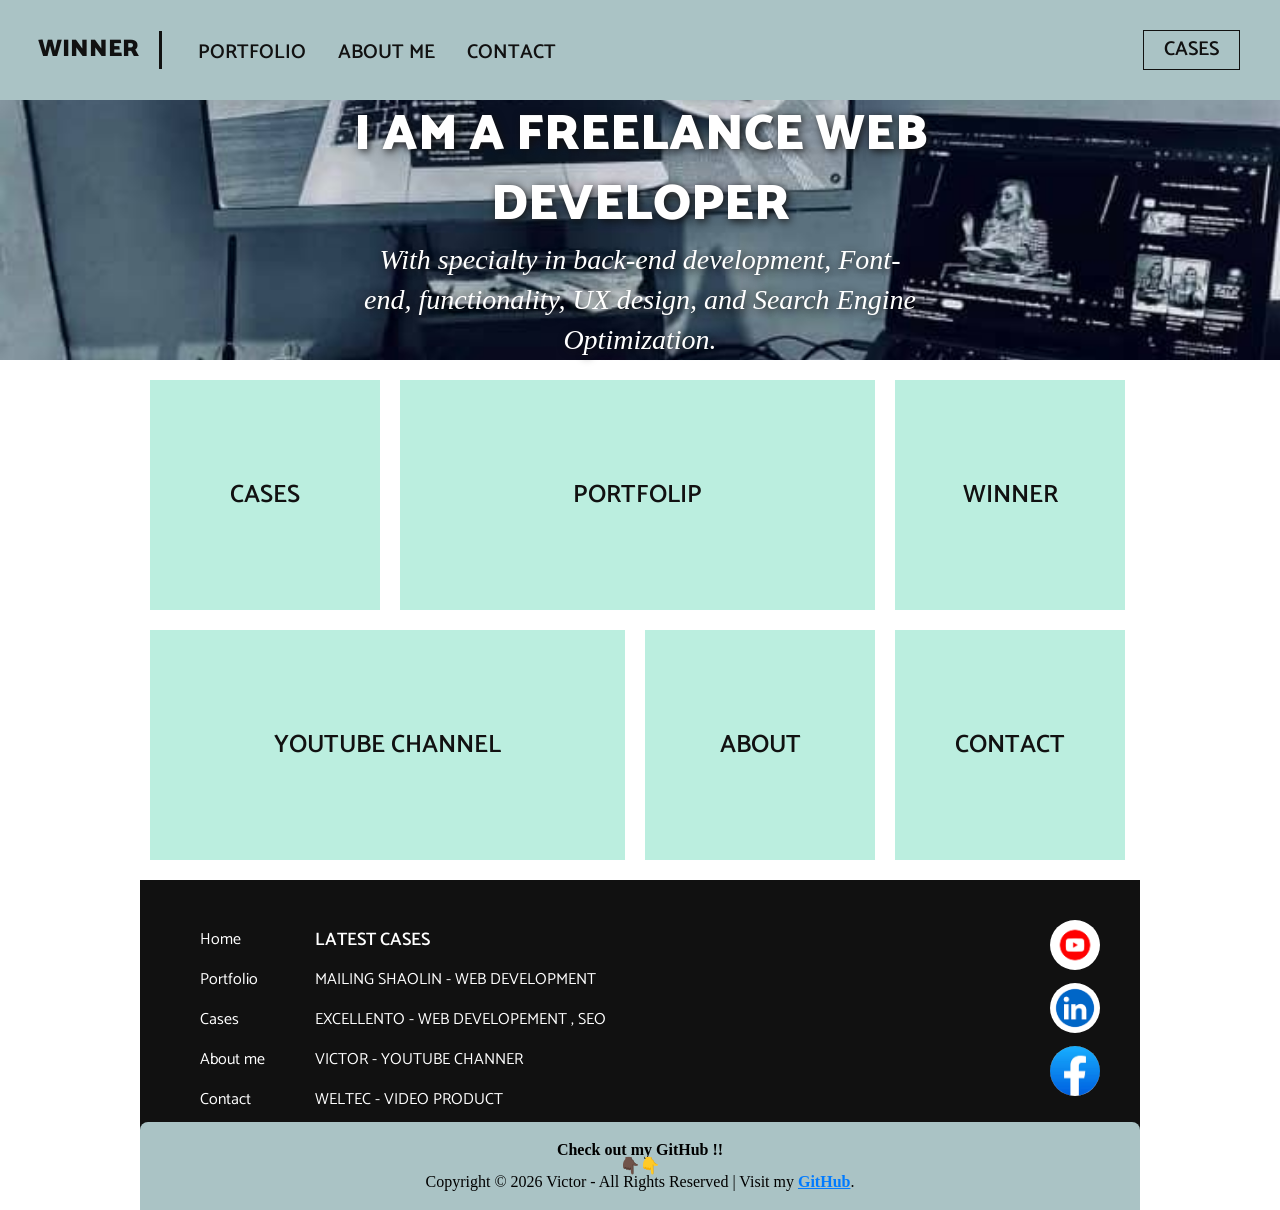
==== index.html @ 4560e21c "Initial commit" ====
<!DOCTYPE html>  
<html > 
<head> 
    <meta charset="UTF-8"> 
    <title>My portfolio</title>
    <meta name="viewport" content="width=device-width", initial-scale="1.0">
    <link href="https://fonts.googleapis.com/css?family=Catamaran:100,200,300,400,500,600,700,800,900|Cormant+Garamond:300,300i,400,400i,500,500i,600,600i,700,700i" rel="stylesheet">
    <!-- Standard Favicons (Most Browsers) -->
    <link rel="icon" type="image/png" sizes="32x32" href="images/favicon-32x32.png">
    <link rel="icon" type="image/png" sizes="16x16" href="images/favicon-16x16.png">
    
    <!-- Fallback for Old Browsers (IE, etc.) -->
    <link rel="shortcut icon" href="images/favicon.ico">
    
    <!-- Apple Touch Icon (iOS/Safari) -->
    <link rel="apple-touch-icon" href="images/apple-touch-icon.png">
    
    <!-- Android/Chrome Icons (PWA) -->
    <link rel="icon" type="image/png" sizes="192x192" href="images/android-chrome-192x192.png">
    <link rel="icon" type="image/png" sizes="512x512" href="images/android-chrome-512x512.png">
    
    <!-- Optional: Web Manifest (PWA) -->
    <link rel="manifest" href="images/site.webmanifest">
    
    <!-- Optional: Chrome Theme Color -->
    <meta name="theme-color" content="#ffffff">
    <link rel="stylesheet" href="style.css">
</head>  
  <body>
    <header>
       <a href="index.html" class="header-brand">winner</a>
       <nav>
        <ul>
          <li><a href="Portfolio.html">Portfolio</a></li>
          <li><a href="about.html">About me</a></li>
          <li><a href="contact.html">Contact</a></li>
        </ul>
        <a href="cases.html" class="header-cases">Cases</a> 
       </nav>
    </header>
    <!-- Would it have been better here to only have a div and no section so that we could center the content correctly vertically no matter the vertical height of the device? See the CSS table code trick.-->
    <main>
        <section class="index-banner">
            <div class="vertical-center">
                <h2>I AM A FREELANCE WEB <br>DEVELOPER</h2>
                <h1>With specialty in back-end development, Font-end, functionality, UX design, and Search Engine Optimization. </h1>
          </div>
        </section>
        <div class="wrapper">
          <section class="index-link">
            <a href="cases.html"><div class="index-boxlink-square">
              <h3>Cases</h3>
            </div></a>
            <a href="#"><div class="index-boxlink-rectangle">
              <h3>Portfolip</h3>
            </div></a>
            <a href="#"><div class="index-boxlink-square">
              <h3>Winner</h3>
            </div></a>
            <a href="#"><div class="index-boxlink-rectangle">
              <h3>Youtube channel</h3>
            </div></a>
            <a href="#"><div class="index-boxlink-square">
              <h3>About</h3>
            </div></a>
            <a href="#"><div class="index-boxlink-square">
              <h3>Contact</h3>
            </div></a>
          </section>
        </div>  
      </main>
      <div class="wrapper">
        <footer>
          <ul class="footer-link-main">
            <li><a href="#">Home</a></li>
            <li><a href="#">Portfolio</a></li>
            <li><a href="#">Cases</a></li>
            <li><a href="#">About me</a></li>
            <li><a href="#">Contact</a></li>
          </ul>
          <ul class="footer-links-cases">
            <li><p>Latest Cases</p></li>
            <li><a href="#">MAILING SHAOLIN - WEB DEVELOPMENT</a></li>
            <li><a href="#">EXCELLENTO - WEB DEVELOPEMENT , SEO</a></li>
            <li><a href="#">VICTOR - YOUTUBE CHANNER</a></li>
            <li><a href="#">WELTEC - VIDEO PRODUCT</a></li>
          </ul>
          <div class="footer-sm">
            <a href="https://www.youtube.com/channel/UCz6kyvlssf2Um4QX6Q98j5Q" target="_blank">
              <img src="image/youtube.png"  alt="youtube icon" >
            </a>
            <a href="#"><img src="image/linkedin.png" alt="linkedin icon"></a>
            <a href="#"><img src="image/facebook.jpeg" alt="facebook icon"></a>
          </div>
          <div class="Reserved">
              <h2>Check out my GitHub !!</h2>
              <h2>👇🏿👇</h2>  
              <p>Copyright &copy; <span id="current-year"></span> Victor  - All Rights Reserved | Visit my <a href="https://github.com/ub-victor" target="_blank">GitHub</a>.</p>
          </div>
        </footer>
        <!-- for flexbox <footer>
          <div class="footer-content">
              <ul class="footer-link-main">
                  <li><a href="#">Home</a></li>
                  <li><a href="#">Portfolio</a></li>
                  <li><a href="#">Cases</a></li>
                  <li><a href="#">About me</a></li>
                  <li><a href="#">Contact</a></li>
              </ul>
              <ul class="footer-links-cases">
                  <li><p>Latest Cases</p></li>
                  <li><a href="#">MAILING SHAOLIN - WEB DEVELOPMENT</a></li>
                  <li><a href="#">EXCELLENTO - WEB DEVELOPEMENT , SEO</a></li>
                  <li><a href="#">MMTUTS - YOUTUBE CHANNER</a></li>
                  <li><a href="#">WELTEC - VIDEO PRODUCT</a></li>
              </ul>
              <div class="footer-sm">
                  <a href="https://www.youtube.com/channel/UCz6kyvlssf2Um4QX6Q98j5Q" target="_blank">
                      <img src="image/youtube.png" alt="youtube icon">
                  </a>
                  <a href="#"><img src="image/linkedin.png" alt="linkedin icon"></a>
                  <a href="#"><img src="image/facebook.jpeg" alt="facebook icon"></a>
              </div>
          </div>
          <div class="Reserved">
              <h2>Check out my GitHub !!</h2>
              <h2>👇🏿👇</h2>  
              <p>Copyright &copy; <span id="current-year"></span> Victor - All Rights Reserved | Visit my <a href="https://github.com/ub-victor" target="_blank">GitHub</a>.</p>
          </div>
      </footer> -->
      </div>
      <script src="main.js"></script>
  </body>
</html>
---- style.css ----
/*
html5doctor.com Reset Stylesheet
v1.6.1
Last Updated: 2010-09-17
Author: Richard Clark - http://richclarkdesign.com
Twitter: @rich_clark
*/

html, body, div, span, object, iframe,
h1, h2, h3, h4, h5, h6, p, blockquote, pre,
abbr, address, cite, code,
del, dfn, em, img, ins, kbd, q, samp,
small, strong, sub, sup, var,
b, i,
dl, dt, dd, ol, ul, li,
fieldset, form, label, legend,
table, caption, tbody, tfoot, thead, tr, th, td,
article, aside, canvas, details, figcaption, figure,
footer, header, hgroup, menu, nav, section, summary,
time, mark, audio, video {
    margin:0;
    padding:0;
    border:0;
    outline:0;
    font-size:100%;
    vertical-align:baseline;
    background:transparent;
}

body {
    line-height:1;
}

article,aside,details,figcaption,figure,
footer,header,hgroup,menu,nav,section {
    display:block;
}

nav ul {
    list-style:none;
}

blockquote, q {
    quotes:none;
}

blockquote:before, blockquote:after,
q:before, q:after {
    content:'';
    content:none;
}

a {
    margin:0;
    padding:0;
    font-size:100%;
    vertical-align:baseline;
    background:transparent;
}

/* change colours to suit your needs */
ins {
    background-c
    olor:#ff9;
    color:#000;
    text-decoration:none;
}

/* change colours to suit your needs */
mark {
    background-color:#ff9;
    color:#000;
    font-style:italic;
    font-weight:bold;
}

del {
    text-decoration: line-through;
}

abbr[title], dfn[title] {
    border-bottom:1px dotted;
    cursor:help;
}

table {
    border-collapse:collapse;
    border-spacing:0;
}

/* change border colour to suit your needs */
hr {
    display:block;
    height:1px;
    border:0;  
    border-top:1px solid #cccccc;
    margin:1em 0;
    padding:0;
}

input, select {
    vertical-align:middle;
}

/* MY CODE*/
*{
    text-decoration: none;
}

main{
    padding-top: 100px; /*Which is the height of of the hearder*/
}

header{
    position: fixed;
    top: 0;
    right: 0;
    left: 0;
    background-color: #fff;
    background-color:  #aac3c5;
    width: 100%;
    height: 100px;
}

header .header-brand{
    font-family: Catamaran;
    font-size: 24px;
    font-weight: 900;
    color: #111;
    text-transform: uppercase;
    display: block;
    margin: 0 auto;
    text-align: center;
    padding: 20px 0;

}

header .header-brand:hover {
    font-size: 25px;
}

header nav ul {
    display: block;
    margin: 0 auto;/*to center the ul but it will not center  it because the ul take 100% of width of the header */
    width: fit-content; /* it sets it to fit*/
}

header nav ul li {
    display: inline-block; /*Align item horizotally*/
    float: left;
    list-style: none;
    padding: 0 16px;    
}

header nav ul a {
    font-family: Catamaran;
    font-size: 18px;
    color: #111;
    font-weight: 600;
    text-transform: uppercase;
}

header .header-cases{
    display: none;
} 

@media only screen and (min-width: 1000px){
    header .header-brand{
        margin: 31px 0;
        text-align: left;
        line-height: 38px; /* Sets the vertical spacing between lines of text to 38px for better alignment and readability */
        padding: 0px 20px 0px 38px;
        border-right: 3px solid #111;
        float: left;
    }

    header nav ul {
        margin: 45px 0px 0px 20px;/* Here we can center vertically the nav manually by creating the line-heigt the we take the 100px of the header-the px we give to the line-heigt then we divide the by 2 then we can give the top and buttom of the marge of the nav the number of px got*/
        float: left;
    }
    
    /* we do need these lines of codes as we need not make any modification to the ul li 
    header nav ul li {
        display: inline-block; 
        float: left;
        list-style: none;
        padding: 0 16px;    
    } */
    
    header nav ul a {
        font-size: 20px;
        line-height: 10px;
    }

    header .header-cases{
        display: block;
        font-family: Catamaran;
        font-size: 20px;
        color: #111;
        font-weight: 600;
        text-transform: uppercase;
        line-height: 38px; /*let us put in mind that we have 40px due to those border so it will be 100px-40px=60px/2=30px for the mt to centered it the middle of the header*/
        border: 1px solid #111;
        float: right;
        margin-right: 40px;
        margin-top: 30px;
        padding: 0 20px;
    } 
}

/* INDEX*/

.index-banner{
    width: 100%;
    /* Set the height of the banner to fill the viewport height minus the header height */
    height: calc(100vh - 100px);
    max-height: 250px;
    background-image: url(image/bac.jpg);
    background-repeat: no-repeat;
    background-position:center;
    background-size: cover;
    /* Center content vertically within the banner */
    display: table;
}

.vertical-center{
    /* Align content vertically within the parent container */
    display: table-cell;
    vertical-align: middle;
}

.index-banner h2 {
    font-family: Catamaran;
    font-size: 40px;
    font-weight: 900;
    line-height: 55px;
    color: #fff;
    text-align: center;
    text-shadow: 2px 2px 8px #111; 
}

.index-banner h1 {
    font-family: Catamaran Garamond;
    font-size: 20px;
    font-weight: bold;
    font-style: italic;
    line-height: 30px;
    color: #fff;
    text-align: center;
    text-shadow: 2px 2px 8px #111; 
}

.index-link div {
    margin: 16px 16px 0;
    /* Set the width of the div to be the full width of its container minus 32px (16px margin on each side) */
    width: calc(100% - 32px);
    height: 100px;
    background-color: #c6e4d6;
}

.index-link div h3 {
    font-family: Catamaran;
    font-size: 25px;
    font-weight: 600;
    line-height: 100px;
    color: #111;
    text-align: center;
    text-transform: uppercase;
}

@media only screen and (min-width: 1000px){
    .index-banner{
        width: 100%;
        /* Set the height of the banner to fill the viewport height minus the header height */
        height: calc(100vh - 100px);
        background-image: url(image/bac.jpg);
        background-repeat: no-repeat;
        background-position:center;
        background-size: cover;
        /* Center content vertically within the banner */
        display: table;
    }
    .index-banner h2 {
        font-size: 50px;
        line-height: 70px; 
    }
    .index-banner h1 {
        font-size: 28px;
        font-weight: 500;
        font-style: italic;
        line-height: 40px;
        color: #fff;
        text-align: center;
        text-shadow: 2px 2px 8px #111; 
    }
    .wrapper {
        width: 1000px;
        margin: 0 auto;
    }
    .index-banner{
        height: 450px;
    }
    .index-banner h1 {
        display: block;
        width: 560px;
        margin: 0 auto;
    }

    .index-link{
        overflow: hidden;
    }

    .index-link div {
        margin: 20px 10px 0;
        height: 230px;
        background-color: #bbeedf;
        float: left;
    }

    /*   
  Set the width of the index boxes to take up 25% of the parent container's width,  
  minus 20 pixels to allow for spacing between the boxes. This calculation ensures that  
  each box is responsively sized to fit within the available space while maintaining  
  a clear visual separation. The '!important' rule guarantees that this width setting   
  takes precedence over any other conflicting width definitions.   

  Example calculation when parent container is 1000px wide:  
  - 25% of 1000px = 250px  
  - After subtracting 20px for spacing: 250px - 20px = 230px  
  Thus, each box will have a width of 230px.  
*/  
    .index-boxlink-square{
        width: calc(25% - 20px) !important; /* overrides the previous styling*/
    }

    .index-boxlink-rectangle{
        width: calc(50% - 25px) !important;
    }
    .index-link div h3 {
        line-height: 230px;
    }
}

/* Cases */
.cases-links {
    overflow: hidden;
    margin-bottom: 20px;
}

.cases-links h2{
    font-size: Catamaran;
    font-size: 28px;
    font-weight: 600;
    color: #111;
    padding: 10px;
    text-transform: uppercase;
}

.cases-links div .cases-link { 
    float: left;
    width: 230px;
    height: 230px;
    margin: 20px 10px 0;
    background-color: #bbeedf;
}

.cases-links .cases-link p{
    padding-top: 45%;
    font-size: catamaran;
    font-size: 24pxpx;
    font-weight: 600;
    color: #111;
    text-align: center;
    text-transform: uppercase;
}

.contact {
    font-family: Arial, sans-serif;
    color: #333;
    line-height: 1.6;
    text-align: center; /* Center all text */
    margin: 0 auto; /* Center the container */
    max-width: 330px; /* Optional: set a max width for better centering */
}

.contact h2 {
    font-size: 24px;
    margin-bottom: 15px;
    text-transform: uppercase;
}

.contact p {
    margin: 8px 0;
    font-size: 18px;
}

.contact span {
    font-weight: bold;
    color: #000;
}

/* Footer */  

/* footer {   */
    /* This line sets the width of the element to 100% of its container's width,   
        minus 80px, ensuring it adjusts responsively while maintaining a margin or padding. */  
    /* width: calc(100% -80px);  
    padding: 40px 40px;  
    margin-top: 20px;  
    background-color: #111111;  
    overflow: hidden;  
}  

footer ul {  
    width: fit-content;  
    float: left;  
    padding-left: 20px;  
}  

footer ul li{  
    display: block;  
    list-style: none;  
}  

footer ul li a{  
    font-family: Catamaran; 
    font-size: 24px;  
    color: #fff;  
    line-height: 40px;  
}  

.footer-links-cases {  
    display: none;  
}  

.footer-sm {  
    width: 50px;  
    float: right;  
}  

.footer-sm img {  
    height: 50px;  
    width: 100%;  
    margin-bottom: 10px;  
    
}  

.Reserved {  
    text-align: center;  
    margin-top : auto;    
    background-color: rgb(117, 204, 36);  
    border-radius: 8px 8px 0 0;  
}  

.Reserved a{  
    text-decoration: underline;  
    color: #007BFF;  
    font-weight: bold;   
}  

@media only screen and (min-width: 1000px){  
    .footer-links-cases {  
        display: block;  
    }  
    
    footer ul li p {  
       font-family: Catamaran;  
       font-size: 24px;  
       font-weight: 600;   
       color: #fff;  
       line-height: 40px;  
       text-transform: uppercase;  
    }  

    footer ul {  
        width: fit-content;  
        float: left;  
        padding-left: 20px;  
    }  

    footer ul {  
    padding-right: 30px;
    }  
} */


/* Case1 */
.case-vid h2{
    font-size: Catamaran;
    font-size: 28px;
    font-weight: 600;
    color: #111;
    text-align: center;
    padding-top: 10px;
    text-transform: uppercase;
}

.case-vid video{
    display: block;
    width: 600px;
    height: 400px;
    padding: 30px 0;
    margin: 0 auto;
 }

 .case-vid article h3{
    font-size: Catamaran;
    font-size: 28px;
    font-weight: 600;
    color: #111;
    text-transform: uppercase;
    padding-bottom: 20px;
 }

 .case-vid article div p{
    font-size: Catamaran;
    font-size: 16px;
    font-weight: 600;
    line-height: ;
    color: #111;
    text-transform: uppercase;
    column-count: 3;
    column-gap: 30px;

 }



/* Footer */
footer {
    width: calc(100% - 80px); /* Fixed missing space between - and 80px */
    padding: 40px 40px;
    margin-top: 20px;
    background-color: #111111;
    overflow: hidden;
    position: relative; /* Added to establish positioning context */
    min-height: 260px; /* Added to ensure footer has enough height */
}

footer ul {
    width: fit-content;
    float: left;
    padding-left: 20px;
}

footer ul li {
    display: block;
    list-style: none;
}

footer ul li a {
    font-family: Catamaran; /* Fixed typo: was 'font-size: catamaran' */
    font-size: 16px;
    color: #fff;
    line-height: 40px;
}

.footer-links-cases { /* Note: This has a typo (should match HTML's 'footer-links-cases') */
    display: none;
}

.footer-sm {
    width: 50px;
    float: right;
}

.footer-sm img {
    height: 50px;
    width: 100%; 
    margin-bottom: 10px;
    border-radius: 50px;
}

.Reserved {
    text-align: center;
    margin: 0 auto;
    background-color:  #bbeedf;
    background-color:  #aac3c5;
    border-radius: 8px 8px 0px 0;
    position: absolute; /* Changed to absolute positioning */
    bottom: 0; /* Position at bottom of footer */
    left: 0; /* Stretch full width */
    right: 0;
    padding: 20px 0; /* Added padding for better spacing */
    margin-top: 0; /* Removed previous margin-top */
}

.Reserved a {
    text-decoration: underline;
    color: #007BFF;
    font-weight: bold;
}

/* Clearfix for floated elements - prevents layout collapse */
footer::after {
    content: ""; /* Inserts an empty content to create a pseudo-element */
    display: table; /* Establishes a block formatting context to contain floated elements */
    clear: both; /* Clears floats on both sides to prevent layout collapse */
}

@media only screen and (min-width: 1000px) {
    .footer-links-cases { /* Corrected class name */
        display: block;
    }
    
    footer ul li p {
        font-family: Catamaran;
        font-size: 18px;
        font-weight: 600;
        color: #fff;
        line-height: 40px;
        text-transform: uppercase;
    }

    footer ul {
        width: fit-content;
        float: left;
        padding-left: 20px;
    }

    footer ul {
        padding-right: 30px;
    }
    
    /* Ensure footer has more height on larger screens */
    footer {
        min-height: 250px;
    }
}











/* Footer */


/* footer {
    width: 100%;
    padding: 40px;
    margin-top: 20px;
    background-color: #111111;
    display: flex;
    flex-direction: column;
}

.footer-content {
    display: flex;
    flex-wrap: wrap;
    justify-content: space-between;
    gap: 40px;
}

footer ul {
    padding-left: 20px;
    margin: 0;
}

footer ul li {
    display: block;
    list-style: none;
}

footer ul li a {
    font-family: Catamaran;
    font-size: 24px;
    color: #fff;
    line-height: 40px;
}

.footer-links-cases {
    display: none;
}

.footer-sm {
    display: flex;
    flex-direction: column;
    gap: 10px;
}

.footer-sm img {
    height: 50px;
    width: 50px;
}

.Reserved {
    text-align: center; */
   /* margin-top: auto; */ /* This pushes it to the bottom */
    /* padding: 20px;
    background-color: rgb(117, 204, 36);
    border-radius: 8px 8px 0 0;
}

.Reserved a {
    text-decoration: underline;
    color: #007BFF;
    font-weight: bold;
}

@media only screen and (min-width: 1000px) {
    .footer-links-cases {
        display: block;
    }
    
    footer ul li p {
        font-family: Catamaran;
        font-size: 24px;
        font-weight: 600;
        color: #fff;
        line-height: 40px;
        text-transform: uppercase;
    }
} */
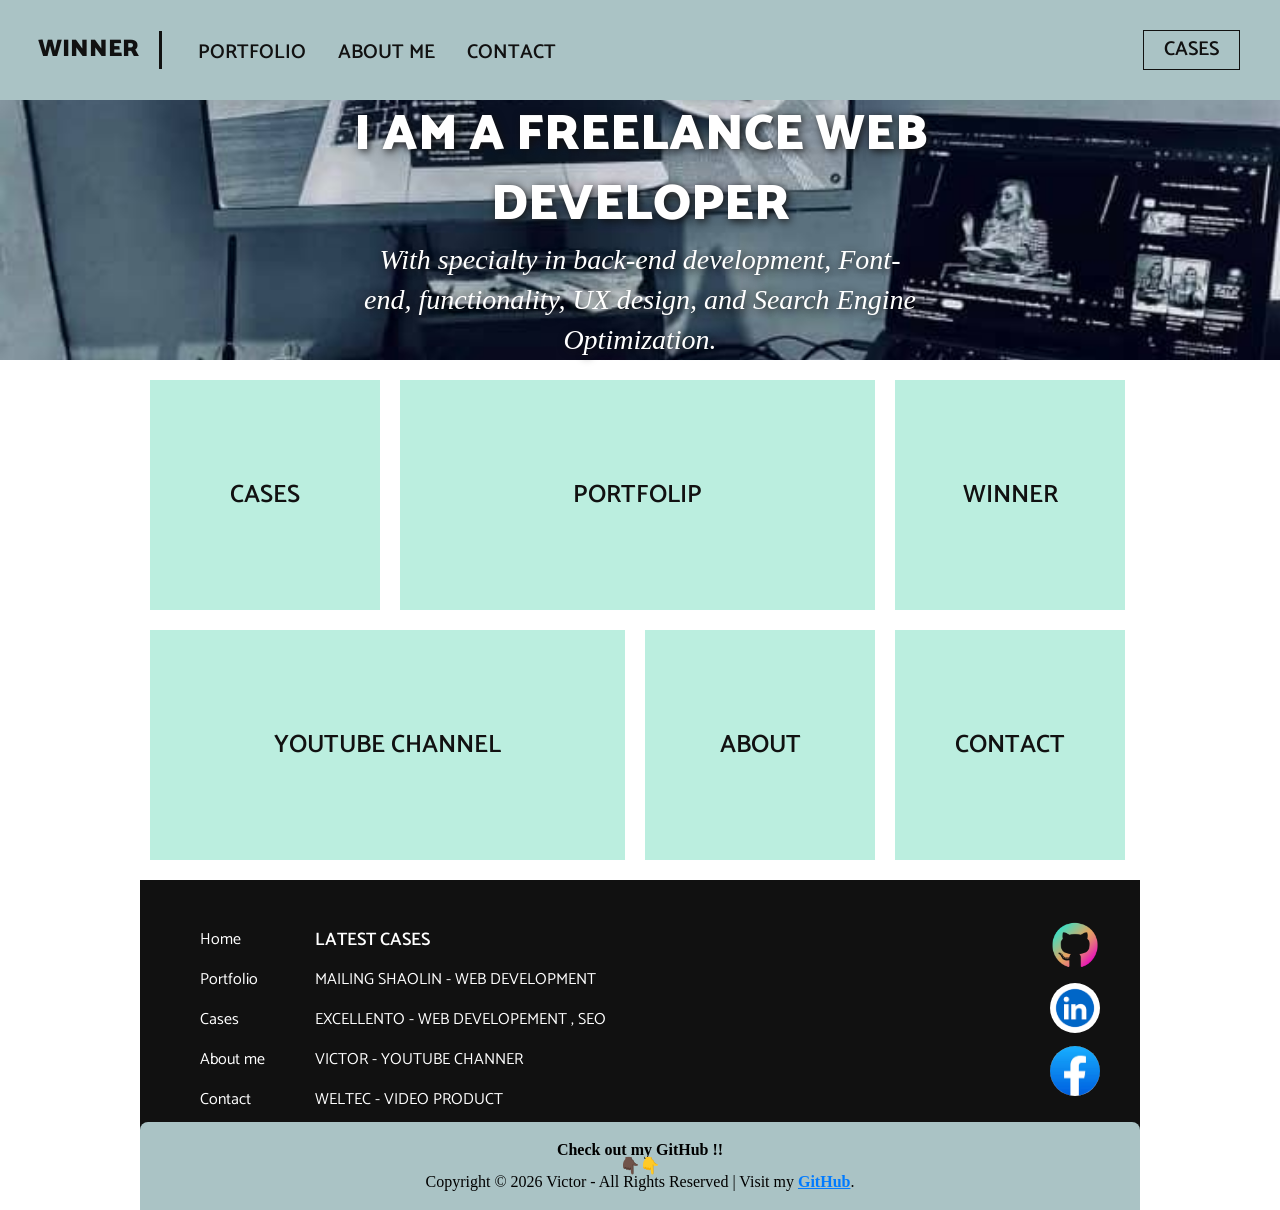
==== commit 4f921522: "Initial commit" ====
--- a/index.html
+++ b/index.html
@@ -86,9 +86,9 @@
             <li><a href="#">WELTEC - VIDEO PRODUCT</a></li>
           </ul>
           <div class="footer-sm">
-            <a href="https://www.youtube.com/channel/UCz6kyvlssf2Um4QX6Q98j5Q" target="_blank">
-              <img src="image/youtube.png"  alt="youtube icon" >
-            </a>
+            <a href="https://github.com/ub-victor" target="_blank">
+                <img src="image/github.png" alt="youtube icon">
+              </a>
             <a href="#"><img src="image/linkedin.png" alt="linkedin icon"></a>
             <a href="#"><img src="image/facebook.jpeg" alt="facebook icon"></a>
           </div>
--- a/style.css
+++ b/style.css
@@ -27,6 +27,9 @@
     background:transparent;
 }
 
+body, html {
+    height: 100%;
+}
 body {
     line-height:1;
 }
@@ -120,6 +123,7 @@
     background-color:  #aac3c5;
     width: 100%;
     height: 100px;
+    z-index: 1000;
 }
 
 header .header-brand{
@@ -344,30 +348,30 @@
 /* Cases */
 .cases-links {
     overflow: hidden;
-    margin-bottom: 20px;
-}
-
-.cases-links h2{
-    font-size: Catamaran;
+    margin: 20px 10px;
+}
+
+
+.cases-links h2 {
+    font-family: 'Catamaran', sans-serif;
     font-size: 28px;
     font-weight: 600;
     color: #111;
-    padding: 10px;
     text-transform: uppercase;
 }
 
-.cases-links div .cases-link { 
+.cases-links .wrapper div {
     float: left;
     width: 230px;
     height: 230px;
-    margin: 20px 10px 0;
+    margin: 20px 10px 0px;
     background-color: #bbeedf;
 }
 
-.cases-links .cases-link p{
+.cases-links .wrapper p {
     padding-top: 45%;
-    font-size: catamaran;
-    font-size: 24pxpx;
+    font-family: Catamaran;
+    font-size: 24px;
     font-weight: 600;
     color: #111;
     text-align: center;
@@ -504,6 +508,7 @@
  }
 
  .case-vid article h3{
+    display: none;
     font-size: Catamaran;
     font-size: 28px;
     font-weight: 600;
@@ -513,6 +518,7 @@
  }
 
  .case-vid article div p{
+    display: none;
     font-size: Catamaran;
     font-size: 16px;
     font-weight: 600;
@@ -523,6 +529,858 @@
     column-gap: 30px;
 
  }
+
+ @media only screen and (min-width: 1000px){
+    .case-vid article h3{
+        display: block;
+        font-size: Catamaran;
+        font-size: 28px;
+        font-weight: 600;
+        color: #111;
+        text-transform: uppercase;
+        padding-bottom: 20px;
+     }
+    
+     .case-vid article div p{
+        display: block;
+        font-size: Catamaran;
+        font-size: 16px;
+        font-weight: 600;
+        line-height: ;
+        color: #111;
+        text-transform: uppercase;
+        column-count: 3;
+        column-gap: 30px;
+    
+     }
+
+ }
+
+ /*Gallery*/
+.gallery-links-h2 {
+    font-family: Catamaran;
+    font-size: 28px;
+    font-weight: 600;
+    color: #111;
+    text-transform: uppercase;
+    text-align: center;
+    padding: 20px;
+}
+
+/* Gallery Styles */
+.gallary-links {
+    display: grid;
+    grid-template-columns: repeat(auto-fill, minmax(250px, 1fr));
+    gap: 20px;
+    padding: 20px;
+    max-width: 1400px;
+    margin: 0 auto;
+}
+
+.gallary-img {
+    display: block;
+    position: relative;
+    overflow: hidden;
+    border-radius: 12px;
+    box-shadow: 0 5px 15px rgba(0, 0, 0, 0.1);
+    aspect-ratio: 1/1;
+    transition: all 0.3s ease;
+}
+
+.gallary-img img {
+    width: 100%;
+    height: 100%;
+    object-fit: cover;
+    transition: transform 0.5s ease;
+}
+
+.gallary-img:hover {
+    box-shadow: 0 10px 25px rgba(0, 0, 0, 0.2);
+    transform: translateY(-5px);
+}
+
+.gallary-img:hover img {
+    transform: scale(1.05);
+}
+
+.gallary-img::after {
+    content: "";
+    position: absolute;
+    top: 0;
+    left: 0;
+    width: 100%;
+    height: 100%;
+    background: linear-gradient(to top, rgba(0, 0, 0, 0.5), transparent 40%);
+    opacity: 0;
+    transition: opacity 0.3s ease;
+}
+
+.gallary-img:hover::after {
+    opacity: 1;
+}
+
+.gal-tit {
+    text-align: center;
+    padding: 40px 20px;
+}
+
+.gallery-links-h2 {
+    font-size: 2.5rem;
+    margin-bottom: 20px;
+    color: #333;
+    position: relative;
+    display: inline-block;
+}
+
+.gallery-links-h2::after {
+    content: "";
+    position: absolute;
+    bottom: -10px;
+    left: 50%;
+    transform: translateX(-50%);
+    width: 130px;
+    height: 4px;
+    background: linear-gradient(to right, #ff7e5f, #feb47b);
+    border-radius: 2px;
+}
+
+/* Lightbox effect */
+.gallary-img {
+    cursor: pointer;
+}
+
+/* Responsive adjustments */
+@media (max-width: 768px) {
+    .gallary-links {
+        grid-template-columns: repeat(auto-fill, minmax(200px, 1fr));
+        gap: 15px;
+        padding: 15px;
+    }
+    
+    .gallery-links-h2 {
+        font-size: 2rem;
+    }
+}
+
+@media (max-width: 480px) {
+    .gallary-links {
+        grid-template-columns: repeat(auto-fill, minmax(150px, 1fr));
+        gap: 10px;
+        padding: 10px;
+    }
+    
+    .gallery-links-h2 {
+        font-size: 1.8rem;
+    }
+}
+
+@media only screen and (min-width: 762px){
+    .gallery-links-h2 {
+        font-size: 28px;
+    }   
+}
+
+/* Portfolio Page Styles */
+.portfolio-section {
+    padding: 40px 0;
+}
+
+.portfolio-section h2 {
+    font-family: Catamaran;
+    font-size: 28px;
+    font-weight: 600;
+    color: #111;
+    text-align: center;
+    text-transform: uppercase;
+    margin-bottom: 30px;
+}
+
+.portfolio-categories {
+    display: flex;
+    justify-content: center;
+    flex-wrap: wrap;
+    gap: 10px;
+    margin-bottom: 30px;
+}
+
+.category-btn {
+    padding: 8px 16px;
+    background-color: #aac3c5;
+    border: none;
+    border-radius: 20px;
+    font-family: Catamaran;
+    font-weight: 600;
+    cursor: pointer;
+    transition: all 0.3s ease;
+}
+
+.category-btn:hover {
+    background-color: #8aa8ab;
+}
+
+.category-btn.active {
+    background-color: #111;
+    color: #fff;
+}
+
+.portfolio-items {
+    display: grid;
+    grid-template-columns: repeat(auto-fill, minmax(300px, 1fr));
+    gap: 20px;
+}
+
+.portfolio-item {
+    position: relative;
+    border-radius: 8px;
+    overflow: hidden;
+    box-shadow: 0 4px 8px rgba(0,0,0,0.1);
+    transition: transform 0.3s ease;
+}
+
+.portfolio-item:hover {
+    transform: translateY(-5px);
+}
+
+.portfolio-item img {
+    width: 100%;
+    height: 250px;
+    object-fit: cover;
+    display: block;
+}
+
+.portfolio-overlay {
+    position: absolute;
+    bottom: 0;
+    left: 0;
+    right: 0;
+    background: rgba(0,0,0,0.7);
+    color: #fff;
+    padding: 20px;
+    transform: translateY(100%);
+    transition: transform 0.3s ease;
+}
+
+.portfolio-item:hover .portfolio-overlay {
+    transform: translateY(0);
+}
+
+.portfolio-overlay h3 {
+    font-size: 20px;
+    margin-bottom: 10px;
+}
+
+.portfolio-overlay p {
+    font-size: 14px;
+    margin-bottom: 15px;
+}
+
+.portfolio-link {
+    display: inline-block;
+    padding: 8px 16px;
+    background-color: #aac3c5;
+    color: #111;
+    border-radius: 4px;
+    font-weight: 600;
+    transition: background-color 0.3s ease;
+}
+
+.portfolio-link:hover {
+    background-color: #fff;
+}
+
+.skills-section {
+    padding: 40px 0;
+    background-color: #f5f5f5;
+}
+
+.skills-section h2 {
+    font-family: Catamaran;
+    font-size: 28px;
+    font-weight: 600;
+    color: #111;
+    text-align: center;
+    text-transform: uppercase;
+    margin-bottom: 30px;
+}
+
+.skills-container {
+    display: grid;
+    grid-template-columns: repeat(auto-fit, minmax(300px, 1fr));
+    gap: 30px;
+}
+
+.skill-category {
+    background-color: #fff;
+    padding: 20px;
+    border-radius: 8px;
+    box-shadow: 0 4px 8px rgba(0,0,0,0.1);
+}
+
+.skill-category h3 {
+    font-family: Catamaran;
+    font-size: 20px;
+    font-weight: 600;
+    color: #111;
+    margin-bottom: 15px;
+    padding-bottom: 10px;
+    border-bottom: 2px solid #aac3c5;
+}
+
+.skill-category ul {
+    list-style-type: none;
+}
+
+.skill-category li {
+    padding: 8px 0;
+    font-family: 'Cormant Garamond';
+    font-size: 16px;
+    position: relative;
+    padding-left: 20px;
+}
+
+.skill-category li:before {
+    content: "•";
+    color: #aac3c5;
+    font-size: 20px;
+    position: absolute;
+    left: 0;
+}
+
+/* About Page Styles */
+.about-banner {
+    width: 100%;
+    height: calc(100vh - 100px);
+    max-height: 250px;
+    background-image: url('image/about-bg.jpg');
+    background-repeat: no-repeat;
+    background-position: center;
+    background-size: cover;
+    display: table;
+}
+
+.about-banner h2 {
+    font-family: Catamaran;
+    font-size: 40px;
+    font-weight: 900;
+    line-height: 55px;
+    color: #fff;
+    text-align: center;
+    text-shadow: 2px 2px 8px #111;
+}
+
+.about-banner h1 {
+    font-family: 'Cormant Garamond';
+    font-size: 20px;
+    font-weight: bold;
+    font-style: italic;
+    line-height: 30px;
+    color: #fff;
+    text-align: center;
+    text-shadow: 2px 2px 8px #111;
+}
+
+.about-content {
+    padding: 40px 0;
+}
+
+.about-grid {
+    display: grid;
+    grid-template-columns: 1fr;
+    gap: 30px;
+    margin-bottom: 40px;
+}
+
+.about-image {
+    text-align: center;
+}
+
+.about-image img {
+    max-width: 100%;
+    border-radius: 8px;
+    box-shadow: 0 4px 8px rgba(0,0,0,0.1);
+}
+
+.about-text h3 {
+    font-family: Catamaran;
+    font-size: 24px;
+    font-weight: 600;
+    color: #111;
+    margin-bottom: 20px;
+}
+
+.about-text p {
+    font-family: 'Cormant Garamond';
+    font-size: 16px;
+    line-height: 1.6;
+    margin-bottom: 15px;
+}
+
+.timeline {
+    position: relative;
+    max-width: 800px;
+    margin: 0 auto 40px;
+}
+
+.timeline:before {
+    content: '';
+    position: absolute;
+    top: 0;
+    left: 50px;
+    height: 100%;
+    width: 2px;
+    background: #aac3c5;
+}
+
+.timeline h3 {
+    font-family: Catamaran;
+    font-size: 24px;
+    font-weight: 600;
+    color: #111;
+    margin-bottom: 30px;
+    text-align: center;
+}
+
+.timeline-item {
+    padding: 10px 0 10px 80px;
+    position: relative;
+}
+
+.timeline-date {
+    position: absolute;
+    left: 0;
+    top: 10px;
+    background-color: #aac3c5;
+    color: #111;
+    padding: 5px 10px;
+    border-radius: 20px;
+    font-family: Catamaran;
+    font-weight: 600;
+}
+
+.timeline-content {
+    background-color: #fff;
+    padding: 20px;
+    border-radius: 8px;
+    box-shadow: 0 4px 8px rgba(0,0,0,0.1);
+}
+
+.timeline-content h4 {
+    font-family: Catamaran;
+    font-size: 18px;
+    font-weight: 600;
+    margin-bottom: 10px;
+}
+
+.timeline-content p {
+    font-family: 'Cormant Garamond';
+    font-size: 16px;
+    line-height: 1.6;
+}
+
+.fun-facts h3 {
+    font-family: Catamaran;
+    font-size: 24px;
+    font-weight: 600;
+    color: #111;
+    margin-bottom: 30px;
+    text-align: center;
+}
+
+.facts-grid {
+    display: grid;
+    grid-template-columns: repeat(auto-fit, minmax(200px, 1fr));
+    gap: 20px;
+}
+
+.fact-item {
+    background-color: #fff;
+    padding: 20px;
+    border-radius: 8px;
+    box-shadow: 0 4px 8px rgba(0,0,0,0.1);
+    text-align: center;
+}
+
+.fact-icon {
+    font-size: 40px;
+    margin-bottom: 15px;
+}
+
+.fact-item p {
+    font-family: 'Cormant Garamond';
+    font-size: 16px;
+    line-height: 1.4;
+}
+
+/* Contact Page Styles */
+.contact-banner {
+    width: 100%;
+    height: calc(100vh - 100px);
+    max-height: 250px;
+    background-image: url('image/contact-bg.jpg');
+    background-repeat: no-repeat;
+    background-position: center;
+    background-size: cover;
+    display: table;
+}
+
+.contact-banner h2 {
+    font-family: Catamaran;
+    font-size: 40px;
+    font-weight: 900;
+    line-height: 55px;
+    color: #fff;
+    text-align: center;
+    text-shadow: 2px 2px 8px #111;
+}
+
+.contact-banner h1 {
+    font-family: 'Cormant Garamond';
+    font-size: 20px;
+    font-weight: bold;
+    font-style: italic;
+    line-height: 30px;
+    color: #fff;
+    text-align: center;
+    text-shadow: 2px 2px 8px #111;
+}
+
+.contact-content {
+    padding: 40px 0;
+}
+
+.contact-grid {
+    display: grid;
+    grid-template-columns: 1fr;
+    gap: 40px;
+    margin-bottom: 40px;
+}
+
+.contact-form h3, .contact-info h3 {
+    font-family: Catamaran;
+    font-size: 24px;
+    font-weight: 600;
+    color: #111;
+    margin-bottom: 20px;
+    padding-bottom: 10px;
+    border-bottom: 2px solid #aac3c5;
+}
+
+.form-group {
+    margin-bottom: 20px;
+}
+
+.form-group label {
+    display: block;
+    font-family: Catamaran;
+    font-weight: 600;
+    margin-bottom: 8px;
+}
+
+.form-group input, .form-group textarea {
+    width: 100%;
+    padding: 10px;
+    border: 1px solid #ddd;
+    border-radius: 4px;
+    font-family: 'Cormant Garamond';
+    font-size: 16px;
+}
+
+.form-group textarea {
+    min-height: 150px;
+}
+
+.submit-btn {
+    background-color: #aac3c5;
+    color: #111;
+    border: none;
+    padding: 12px 24px;
+    font-family: Catamaran;
+    font-weight: 600;
+    border-radius: 4px;
+    cursor: pointer;
+    transition: background-color 0.3s ease;
+}
+
+.submit-btn:hover {
+    background-color: #8aa8ab;
+}
+
+#form-message {
+    margin-top: 20px;
+    padding: 10px;
+    border-radius: 4px;
+    display: none;
+}
+
+.info-item {
+    display: flex;
+    align-items: center;
+    margin-bottom: 15px;
+}
+
+.info-icon {
+    font-size: 24px;
+    margin-right: 15px;
+    width: 40px;
+    height: 40px;
+    background-color: #aac3c5;
+    border-radius: 50%;
+    display: flex;
+    align-items: center;
+    justify-content: center;
+}
+
+.info-item p {
+    font-family: 'Cormant Garamond';
+    font-size: 16px;
+}
+
+.social-links h4 {
+    font-family: Catamaran;
+    font-size: 18px;
+    font-weight: 600;
+    margin: 30px 0 15px;
+}
+
+.social-icons {
+    display: flex;
+    gap: 15px;
+}
+
+.social-icons img {
+    width: 40px;
+    height: 40px;
+    border-radius: 50%;
+    transition: transform 0.3s ease;
+}
+
+.social-icons img:hover {
+    transform: scale(1.1);
+}
+
+.map-container {
+    margin-top: 40px;
+    border-radius: 8px;
+    overflow: hidden;
+    box-shadow: 0 4px 8px rgba(0,0,0,0.1);
+}
+
+/* Case Study Pages */
+.case-study {
+    padding: 40px 0;
+}
+
+.case-study h2 {
+    font-family: Catamaran;
+    font-size: 28px;
+    font-weight: 600;
+    color: #111;
+    text-align: center;
+    text-transform: uppercase;
+    margin-bottom: 20px;
+}
+
+.case-meta {
+    display: flex;
+    justify-content: center;
+    flex-wrap: wrap;
+    gap: 20px;
+    margin-bottom: 30px;
+    text-align: center;
+}
+
+.meta-item {
+    font-family: 'Cormant Garamond';
+    font-size: 16px;
+}
+
+.meta-item span {
+    font-weight: 600;
+    color: #555;
+}
+
+.case-hero {
+    margin-bottom: 40px;
+}
+
+.case-hero img {
+    width: 100%;
+    border-radius: 8px;
+    box-shadow: 0 4px 8px rgba(0,0,0,0.1);
+}
+
+.case-content h3 {
+    font-family: Catamaran;
+    font-size: 22px;
+    font-weight: 600;
+    color: #111;
+    margin: 30px 0 20px;
+    padding-bottom: 10px;
+    border-bottom: 2px solid #aac3c5;
+}
+
+.case-content p {
+    font-family: 'Cormant Garamond';
+    font-size: 16px;
+    line-height: 1.6;
+    margin-bottom: 15px;
+}
+
+.case-content ul {
+    margin-bottom: 20px;
+    padding-left: 20px;
+}
+
+.case-content li {
+    font-family: 'Cormant Garamond';
+    font-size: 16px;
+    line-height: 1.6;
+    margin-bottom: 8px;
+}
+
+.solution-features {
+    display: grid;
+    grid-template-columns: repeat(auto-fit, minmax(250px, 1fr));
+    gap: 20px;
+    margin: 30px 0;
+}
+
+.feature {
+    background-color: #f5f5f5;
+    padding: 20px;
+    border-radius: 8px;
+    text-align: center;
+}
+
+.feature-icon {
+    font-size: 40px;
+    margin-bottom: 15px;
+}
+
+.feature h4 {
+    font-family: Catamaran;
+    font-size: 18px;
+    font-weight: 600;
+    margin-bottom: 10px;
+}
+
+.feature p {
+    font-family: 'Cormant Garamond';
+    font-size: 14px;
+}
+
+.gallery-grid {
+    display: grid;
+    grid-template-columns: repeat(auto-fit, minmax(300px, 1fr));
+    gap: 20px;
+    margin: 30px 0;
+}
+
+.gallery-grid img {
+    width: 100%;
+    border-radius: 8px;
+    box-shadow: 0 4px 8px rgba(0,0,0,0.1);
+    transition: transform 0.3s ease;
+}
+
+.gallery-grid img:hover {
+    transform: scale(1.03);
+}
+
+.results-stats {
+    display: grid;
+    grid-template-columns: repeat(auto-fit, minmax(150px, 1fr));
+    gap: 20px;
+    margin: 30px 0;
+    text-align: center;
+}
+
+.stat {
+    background-color: #aac3c5;
+    padding: 20px;
+    border-radius: 8px;
+}
+
+.stat-number {
+    font-family: Catamaran;
+    font-size: 36px;
+    font-weight: 700;
+    margin-bottom: 5px;
+}
+
+.stat-label {
+    font-family: 'Cormant Garamond';
+    font-size: 16px;
+}
+
+.case-cta {
+    text-align: center;
+    margin-top: 50px;
+    padding: 40px;
+    background-color: #f5f5f5;
+    border-radius: 8px;
+}
+
+.case-cta h3 {
+    font-family: Catamaran;
+    font-size: 24px;
+    font-weight: 600;
+    margin-bottom: 20px;
+}
+
+.cta-button {
+    display: inline-block;
+    padding: 12px 30px;
+    background-color: #aac3c5;
+    color: #111;
+    font-family: Catamaran;
+    font-weight: 600;
+    border-radius: 4px;
+    transition: background-color 0.3s ease;
+}
+
+.cta-button:hover {
+    background-color: #8aa8ab;
+}
+
+/* Responsive Adjustments */
+@media (min-width: 768px) {
+    .about-banner, .contact-banner {
+        max-height: 350px;
+    }
+    
+    .about-banner h2, .contact-banner h2 {
+        font-size: 50px;
+        line-height: 70px;
+    }
+    
+    .about-banner h1, .contact-banner h1 {
+        font-size: 24px;
+        line-height: 36px;
+    }
+    
+    .about-grid {
+        grid-template-columns: 1fr 2fr;
+    }
+    
+    .contact-grid {
+        grid-template-columns: 2fr 1fr;
+    }
+}
+
+@media (min-width: 1000px) {
+    .about-banner, .contact-banner {
+        height: 450px;
+        max-height: none;
+    }
+    
+    .about-banner h1, .contact-banner h1 {
+        font-size: 28px;
+        line-height: 40px;
+        width: 70%;
+        margin: 0 auto;
+    }
+}
 
 
 
@@ -716,4 +1574,4 @@
         line-height: 40px;
         text-transform: uppercase;
     }
-} */+} 8h42*/
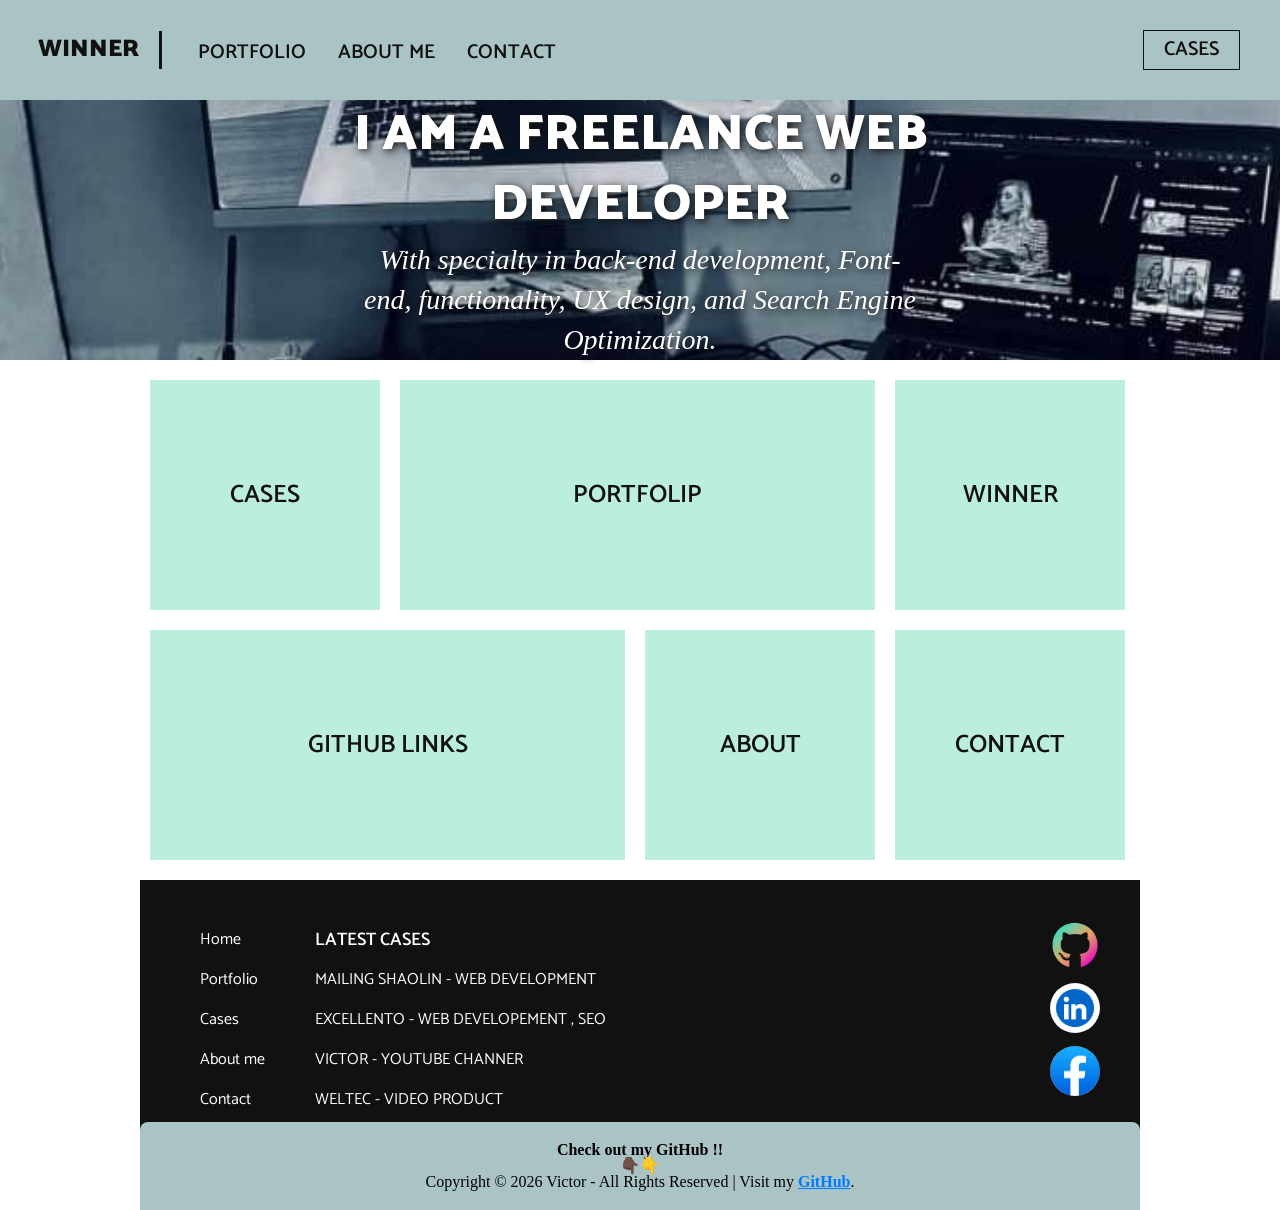
==== commit c9e1901d: "Initial commit" ====
--- a/index.html
+++ b/index.html
@@ -51,14 +51,14 @@
             <a href="cases.html"><div class="index-boxlink-square">
               <h3>Cases</h3>
             </div></a>
-            <a href="#"><div class="index-boxlink-rectangle">
+            <a href="Portfolio.html"><div class="index-boxlink-rectangle">
               <h3>Portfolip</h3>
             </div></a>
-            <a href="#"><div class="index-boxlink-square">
+            <a href="index.html"><div class="index-boxlink-square">
               <h3>Winner</h3>
             </div></a>
-            <a href="#"><div class="index-boxlink-rectangle">
-              <h3>Youtube channel</h3>
+            <a href="https://github.com/ub-victor"><div class="index-boxlink-rectangle">
+              <h3>GitHub Links</h3>
             </div></a>
             <a href="#"><div class="index-boxlink-square">
               <h3>About</h3>
@@ -86,12 +86,16 @@
             <li><a href="#">WELTEC - VIDEO PRODUCT</a></li>
           </ul>
           <div class="footer-sm">
-            <a href="https://github.com/ub-victor" target="_blank">
+              <a href="https://github.com/ub-victor" target="_blank">
                 <img src="image/github.png" alt="youtube icon">
               </a>
-            <a href="#"><img src="image/linkedin.png" alt="linkedin icon"></a>
-            <a href="#"><img src="image/facebook.jpeg" alt="facebook icon"></a>
-          </div>
+              <a href="https://www.linkedin.com/in/victoire-ushindi-46a06a285/">
+                <img src="image/linkedin.png" alt="linkedin icon">
+              </a>
+              <a href="https://www.facebook.com/victoire.bihame.2025/">
+                <img src="image/facebook.jpeg" alt="facebook icon">
+              </a>
+            </div>
           <div class="Reserved">
               <h2>Check out my GitHub !!</h2>
               <h2>👇🏿👇</h2>  
